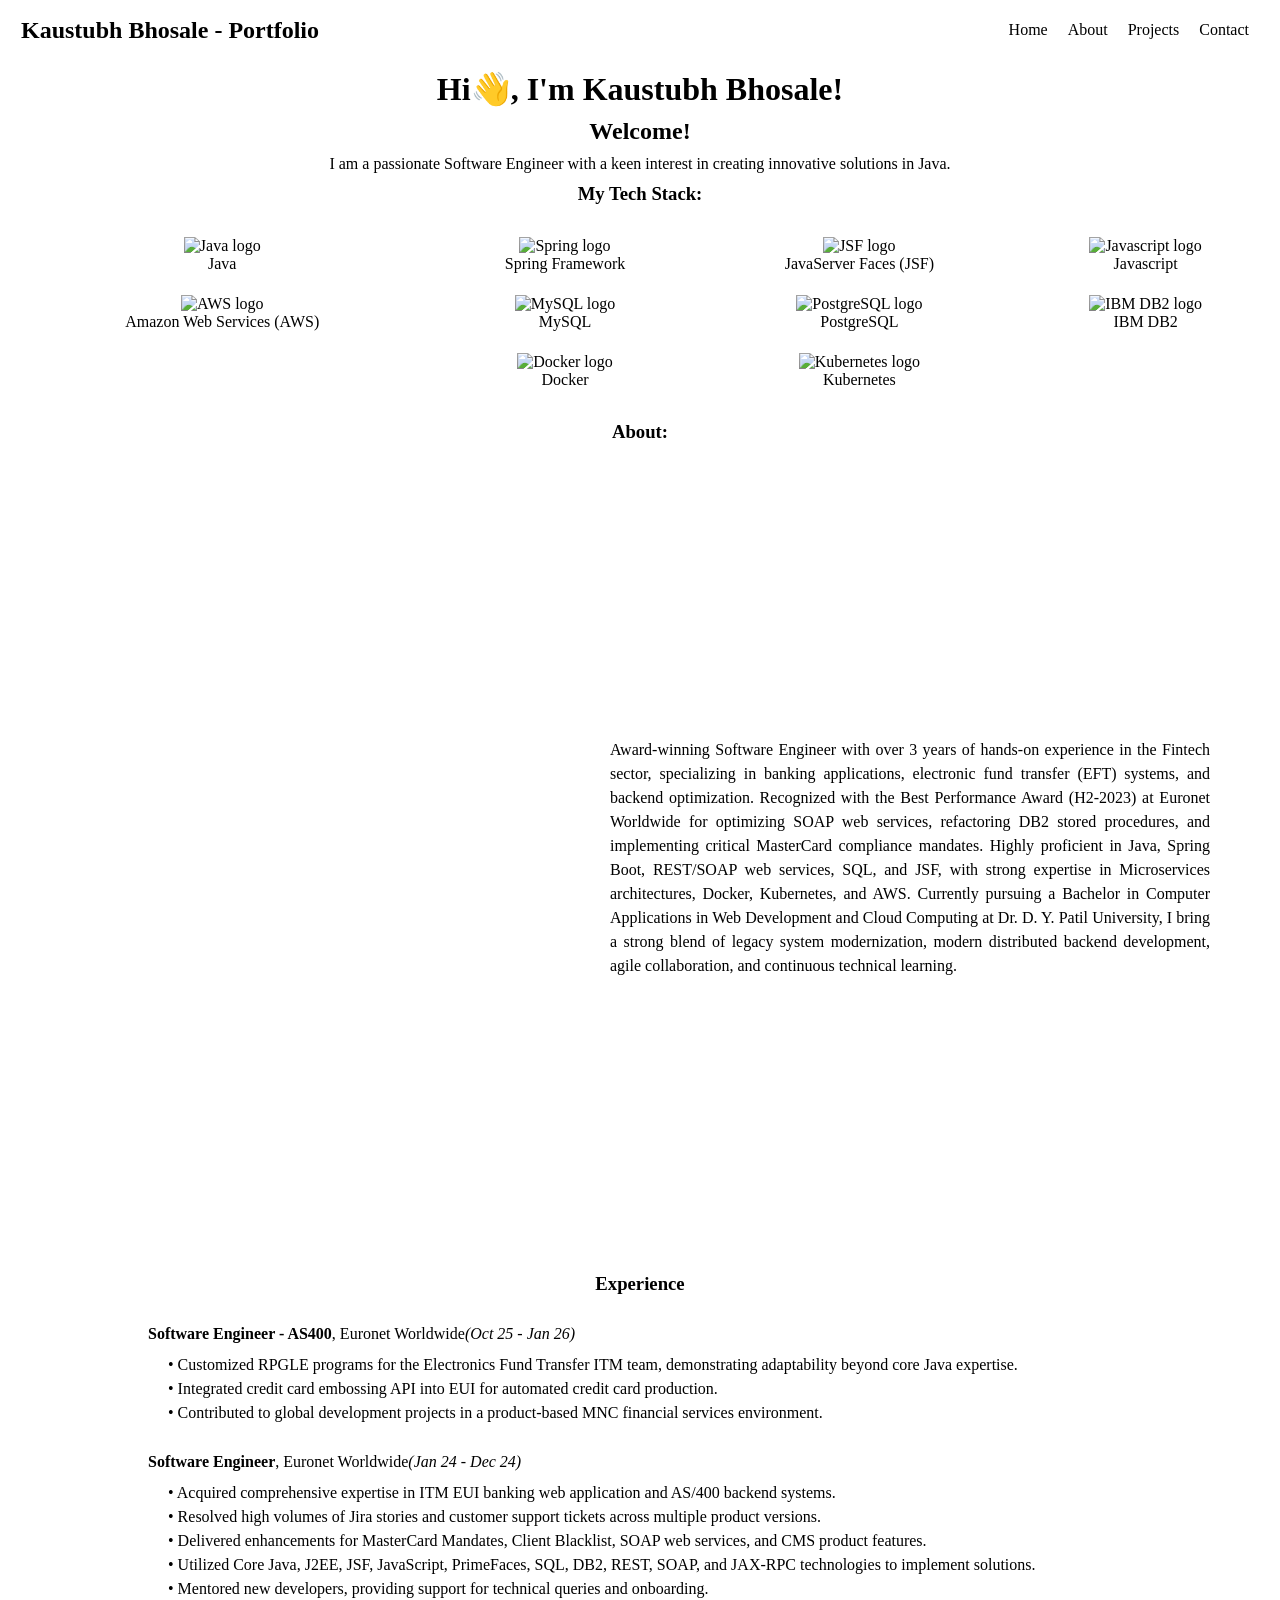
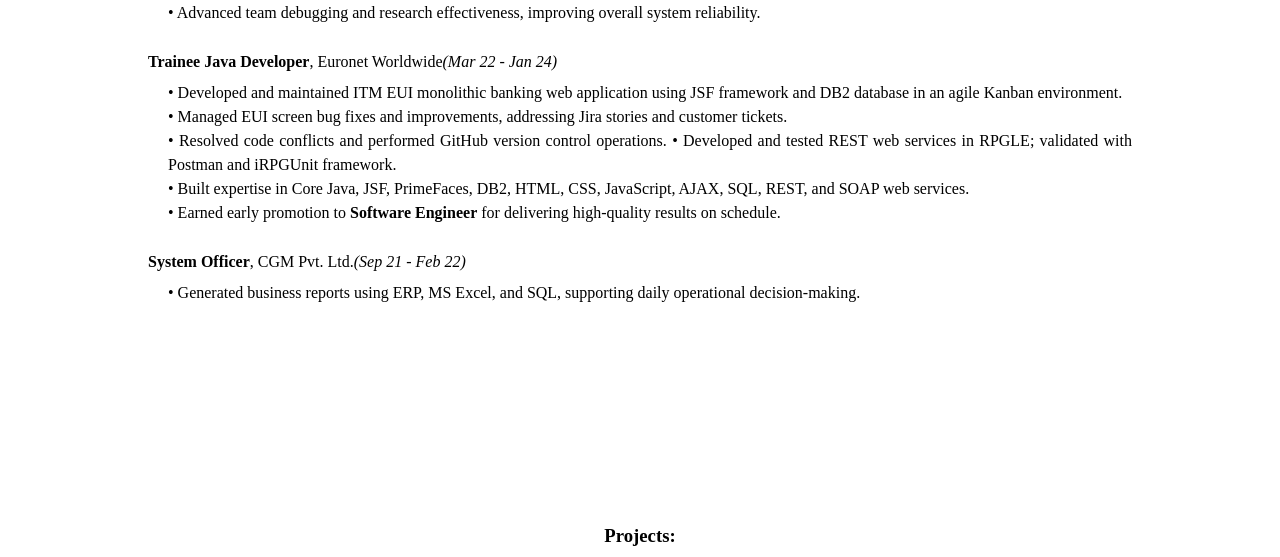
==== home.html @ 5d9f34da "Initial commit" ====
<!doctype html>
<html lang="en">
  <head>
    <meta charset="UTF-8" />
    <meta name="viewport" content="width=device-width, initial-scale=1.0" />
    <link rel="stylesheet" href="home.css" />
    <title>Kaustubh Bhosale - Portfolio</title>
  </head>
  <body>
    <div class="navbar">
      <h2>Kaustubh Bhosale - Portfolio</h2>

      <ul>
        <li><a href="#home">Home</a></li>
        <li><a href="#about">About</a></li>
        <li><a href="#projects">Projects</a></li>
        <li><a href="#contact">Contact</a></li>
      </ul>
    </div>

    <div class="container">
      <div class="home">
        <h1>Hi👋, I'm Kaustubh Bhosale!</h1>
        <h2>Welcome!</h2>
        <p>
          I am a passionate Software Engineer with a keen interest in creating
          innovative solutions in Java.
        </p>
        <h3>My Tech Stack:</h3>
        <div class="skills">
          <table>
            <tr>
              <td>
                <img
                  src="https://img.icons8.com/?size=100&id=13679&format=png&color=000000"
                  alt="Java logo"
                  title="Java logo"
                />
                <br />
                Java
              </td>
              <td>
                <img
                  src="https://img.icons8.com/?size=100&id=90519&format=png&color=000000"
                  alt="Spring logo"
                  title="Spring logo"
                />
                <br />
                Spring Framework
              </td>
              <td>
                <img
                  src="https://avatars.githubusercontent.com/u/4238769?v=4"
                  alt="JSF logo"
                  title="JSF logo"
                />
                <br />
                JavaServer Faces (JSF)
              </td>
              <td>
                <img
                  src="https://img.icons8.com/?size=100&id=108784&format=png&color=000000"
                  alt="Javascript logo"
                  title="Javascript logo"
                />
                <br />
                Javascript
              </td>
            </tr>
            <tr>
              <td>
                <img
                  src="https://img.icons8.com/?size=100&id=33039&format=png&color=000000"
                  alt="AWS logo"
                  title="AWS logo"
                />
                <br />
                Amazon Web Services (AWS)
              </td>
              <td>
                <img
                  src="https://img.icons8.com/?size=100&id=UFXRpPFebwa2&format=png&color=000000"
                  alt="MySQL logo"
                  title="MySQL logo"
                />
                <br />
                MySQL
              </td>
              <td>
                <img
                  src="https://img.icons8.com/?size=100&id=38561&format=png&color=000000"
                  alt="PostgreSQL logo"
                  title="PostgreSQL logo"
                />
                <br />
                PostgreSQL
              </td>
              <td>
                <img
                  src="https://www.ibm.com/content/dam/adobe-cms/instana/media_logo/IBM-DB2.png/_jcr_content/renditions/cq5dam.web.1280.1280.png"
                  alt="IBM DB2 logo"
                  title="IBM DB2 logo"
                />
                <br />
                IBM DB2
              </td>
            </tr>
            <tr>
              <td></td>
              <td>
                <img
                  src="https://img.icons8.com/?size=100&id=22813&format=png&color=000000"
                  alt="Docker logo"
                  title="Docker logo"
                />
                <br />
                Docker
              </td>
              <td>
                <img
                  src="https://img.icons8.com/?size=100&id=cvzmaEA4kC0o&format=png&color=000000"
                  alt="Kubernetes logo"
                  title="Kubernetes logo"
                />
                <br />
                Kubernetes
              </td>
            </tr>
          </table>
        </div>
      </div>
      <h3 style="text-align: center">About:</h3>
      <div class="about">
        <img src="" alt="me" />
        <p>
          Award-winning Software Engineer with over 3 years of hands-on
          experience in the Fintech sector, specializing in banking
          applications, electronic fund transfer (EFT) systems, and backend
          optimization. Recognized with the Best Performance Award (H2-2023) at
          Euronet Worldwide for optimizing SOAP web services, refactoring DB2
          stored procedures, and implementing critical MasterCard compliance
          mandates. Highly proficient in Java, Spring Boot, REST/SOAP web
          services, SQL, and JSF, with strong expertise in Microservices
          architectures, Docker, Kubernetes, and AWS. Currently pursuing a
          Bachelor in Computer Applications in Web Development and Cloud
          Computing at Dr. D. Y. Patil University, I bring a strong blend of
          legacy system modernization, modern distributed backend development,
          agile collaboration, and continuous technical learning.
        </p>
      </div>
      <h3 style="text-align: center">Experience</h3>
      <div class="experience">
        <b>Software Engineer - AS400</b>, Euronet Worldwide<i
          >(Oct 25 - Jan 26)</i
        >
        <p>
          • Customized RPGLE programs for the Electronics Fund Transfer ITM
          team, demonstrating adaptability beyond core Java expertise. <br />
          • Integrated credit card embossing API into EUI for automated credit
          card production.<br />
          • Contributed to global development projects in a product-based MNC
          financial services environment.
        </p>
        <br />
        <b>Software Engineer</b>, Euronet Worldwide<i>(Jan 24 - Dec 24)</i>
        <p>
          • Acquired comprehensive expertise in ITM EUI banking web application
          and AS/400 backend systems. <br />• Resolved high volumes of Jira
          stories and customer support tickets across multiple product versions.
          <br />• Delivered enhancements for MasterCard Mandates, Client
          Blacklist, SOAP web services, and CMS product features. <br />•
          Utilized Core Java, J2EE, JSF, JavaScript, PrimeFaces, SQL, DB2, REST,
          SOAP, and JAX-RPC technologies to implement solutions. <br />•
          Mentored new developers, providing support for technical queries and
          onboarding. <br />• Advanced team debugging and research
          effectiveness, improving overall system reliability.
        </p>
        <br />
        <b>Trainee Java Developer</b>, Euronet Worldwide<i>(Mar 22 - Jan 24)</i>
        <p>
          • Developed and maintained ITM EUI monolithic banking web application using JSF
          framework and DB2 database in an agile Kanban environment. <br />
          • Managed EUI screen bug fixes and improvements, addressing Jira stories and customer
          tickets. <br />
          • Resolved code conflicts and performed GitHub version control operations.
          • Developed and tested REST web services in RPGLE; validated with Postman and iRPGUnit
          framework. <br />
          • Built expertise in Core Java, JSF, PrimeFaces, DB2, HTML, CSS, JavaScript, AJAX, SQL,
          REST, and SOAP web services. <br />
          • Earned early promotion to <b>Software Engineer</b> for delivering high-quality results on
          schedule.
        </p>
        <br />
        <b>System Officer</b>, CGM Pvt. Ltd.<i>(Sep 21 - Feb 22)</i>
        <p>
         • Generated business reports using ERP, MS Excel, and SQL, supporting daily operational
          decision-making.
        </p>
      </div>
      <h3 style="text-align: center">Projects:</h3>
      <div class="projects"></div>
    </div>
  </body>
</html>
---- home.css ----
@import url("https://fonts.googleapis.com/css2?family=Libre+Caslon+Condensed:ital,wght@0,400..700;1,400..700&display=swap");

* {
  box-sizing: border-box;
  margin: 0;
  padding: 0;
  font-family: "Libre Caslon Condensed", serif;
}

.navbar {
  display: flex;
  height: 60px;
  background-color: transparent;
  align-items: center;
  justify-content: space-between;
  background-color: rgba(255, 255, 255, 0.2);
  backdrop-filter: blur(12px);
  -webkit-backdrop-filter: blur(12px);
  border-radius: 15px;
  border: 1px solid rgba(255, 255, 255, 0.2);
  width: 100%;
  padding: 0 20px;
  position: fixed;
  top: 0;
  left: 0;
  right: 0;
  z-index: 1000;
}

.navbar ul {
  display: flex;
  gap: 20px;
  list-style-type: none;
  padding: 10px;
}

.navbar a {
  color: #000;
  text-decoration: none;
  transition: color 0.3s ease;
}

.navbar a:hover {
  color: #3d3d3d;
}

.container {
  padding-top: 60px;
  z-index: 1;
}

.home {
  width: 100%;
  height: 100%;
  text-align: center;
}

.home h1,
p,
h3 {
  margin: 10px 0;
}

.skills {
  display: flex;
  width: 100%;
  flex-wrap: wrap;
  flex-direction: column;
  gap: 15px;
  padding: 10px;
  text-align: center;
}

.skills table {
  width: 100%;
}

.skills td {
  padding: 10px 0;
  text-align: center;
}

.skills img {
  height: 100px;
  width: auto;
}

.about {
  display: flex;
  flex-direction: row;
  align-items: center;
  justify-content: center;
  height: 90vh;
  width: 100%;
}

.about img {
  height: 200px;
  width: 500px;
  border-radius: 50%;
  margin: 0 20px;
}

.about p {
  max-width: 600px;
  text-align: justify;
  font-size: 16px;
  line-height: 1.5;
}

.experience {
  margin: 0 auto;
  border-radius: 10px;
  height: 90vh;
  width: 80%;
  padding: 20px;
}

.experience p {
  margin-left: 20px;
  text-align: justify;
  font-size: 16px;
  line-height: 1.5;
}
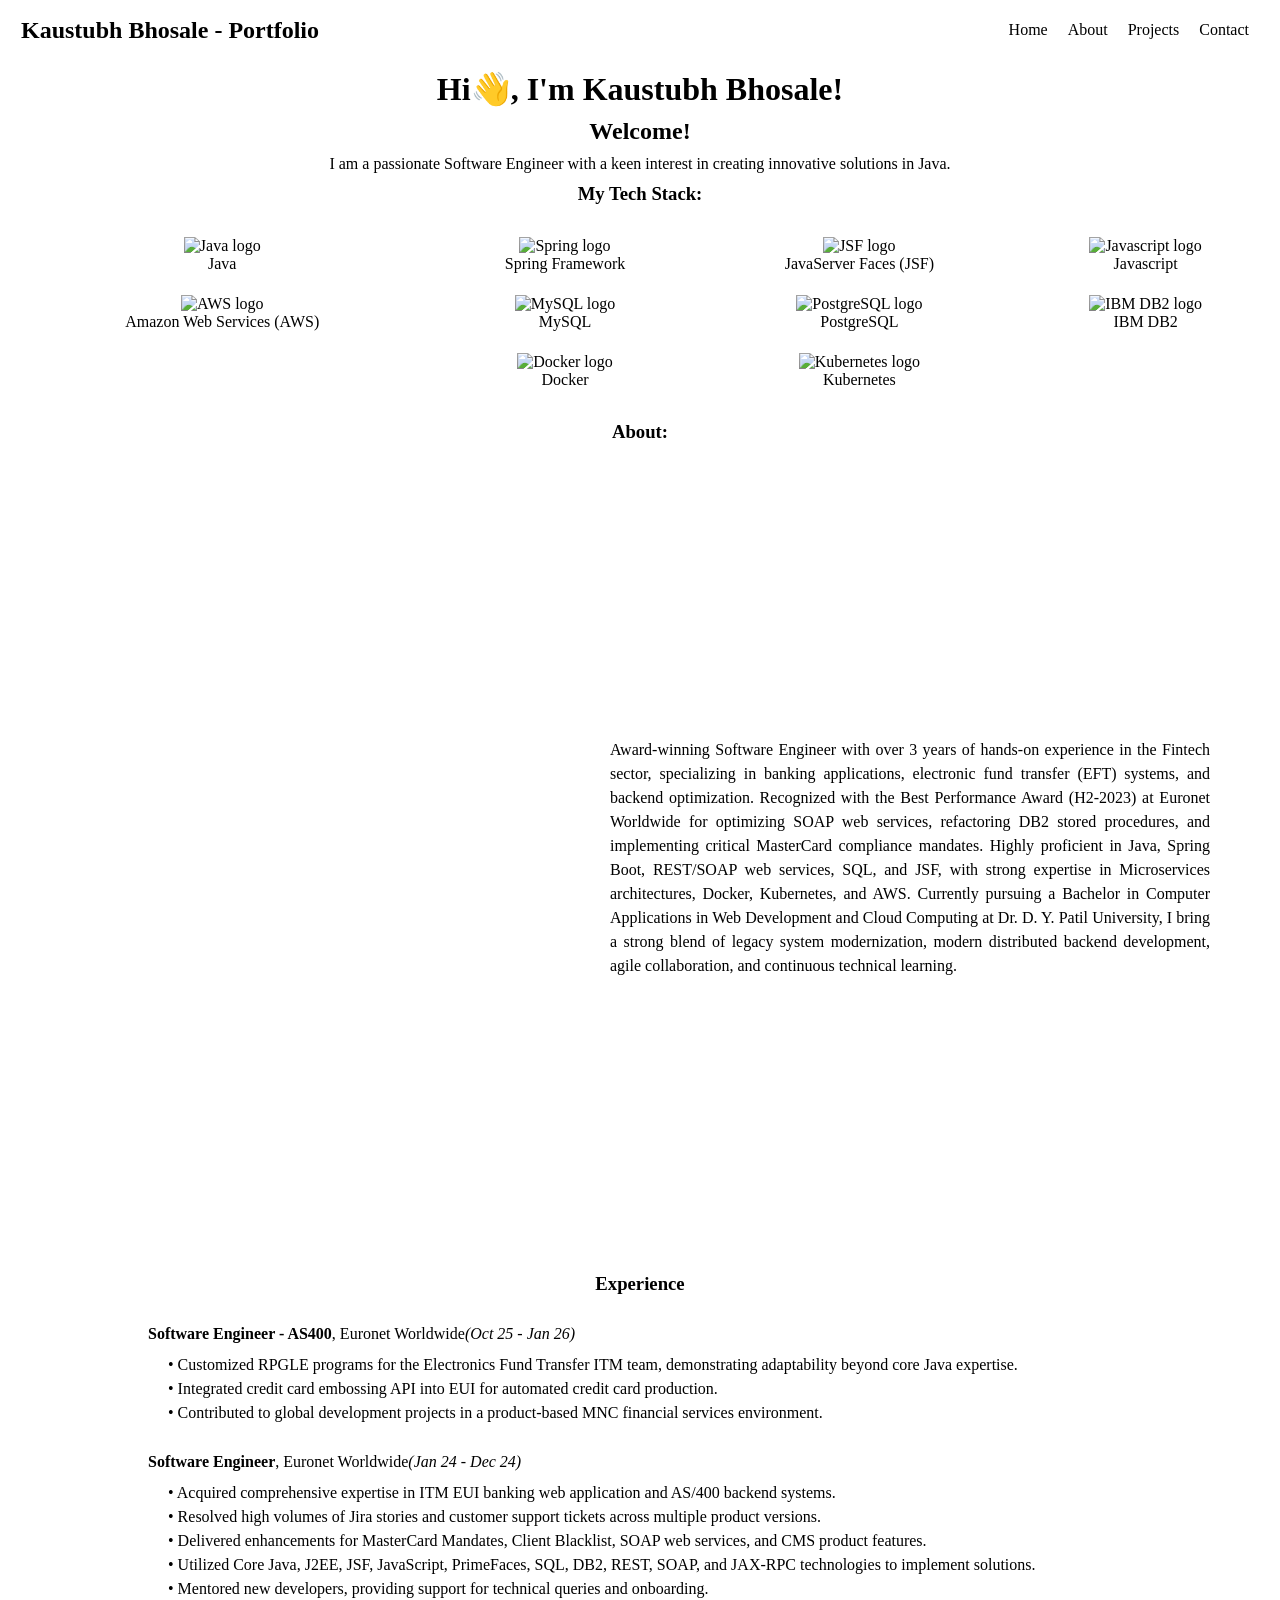
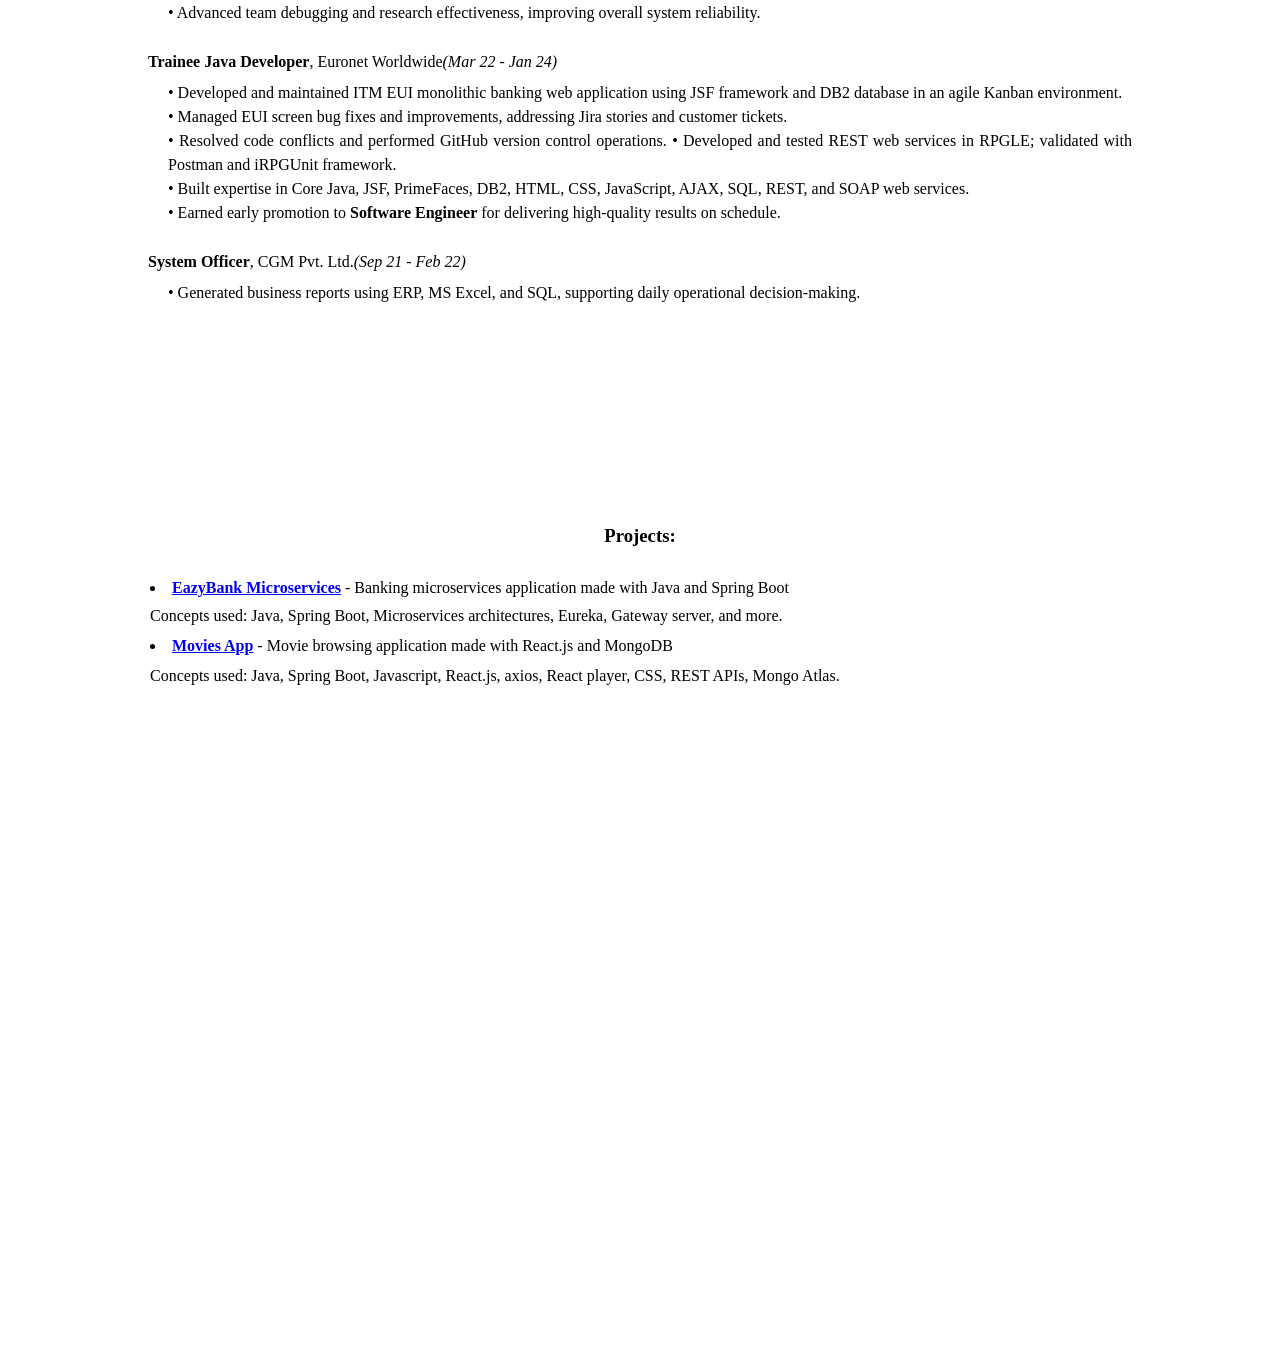
==== commit 1e9a19c2: "added projects session" ====
--- a/home.html
+++ b/home.html
@@ -198,7 +198,26 @@
         </p>
       </div>
       <h3 style="text-align: center">Projects:</h3>
-      <div class="projects"></div>
+      <div class="projects">
+        <table>
+          <tr>
+            <td>
+              <li><b><a href="https://github.com/kaustubh003/eazybank-microservices" target="_blank">EazyBank Microservices</a></b> - Banking microservices application made with Java and Spring Boot</li>
+              <p>Concepts used: Java, Spring Boot, Microservices architectures, Eureka, Gateway server, and more.</p>
+            </td>
+          </tr>
+          <tr>
+            <td>
+              <li><b><a href="https://github.com/kaustubh003/movies-app" target="_blank">Movies App</a></b> - Movie browsing application made with React.js and MongoDB</li>
+            </td>
+          </tr>
+          <tr>
+            <td>
+              <p>Concepts used: Java, Spring Boot, Javascript, React.js, axios, React player, CSS, REST APIs, Mongo Atlas.</p>
+            </td>
+          </tr>
+        </table>
+      </div>
     </div>
   </body>
 </html>
--- a/home.css
+++ b/home.css
@@ -121,4 +121,11 @@
   text-align: justify;
   font-size: 16px;
   line-height: 1.5;
+}
+
+.projects {
+  width: 80%;
+  height: 90vh;
+  margin: 0 auto;
+  padding: 20px;
 }
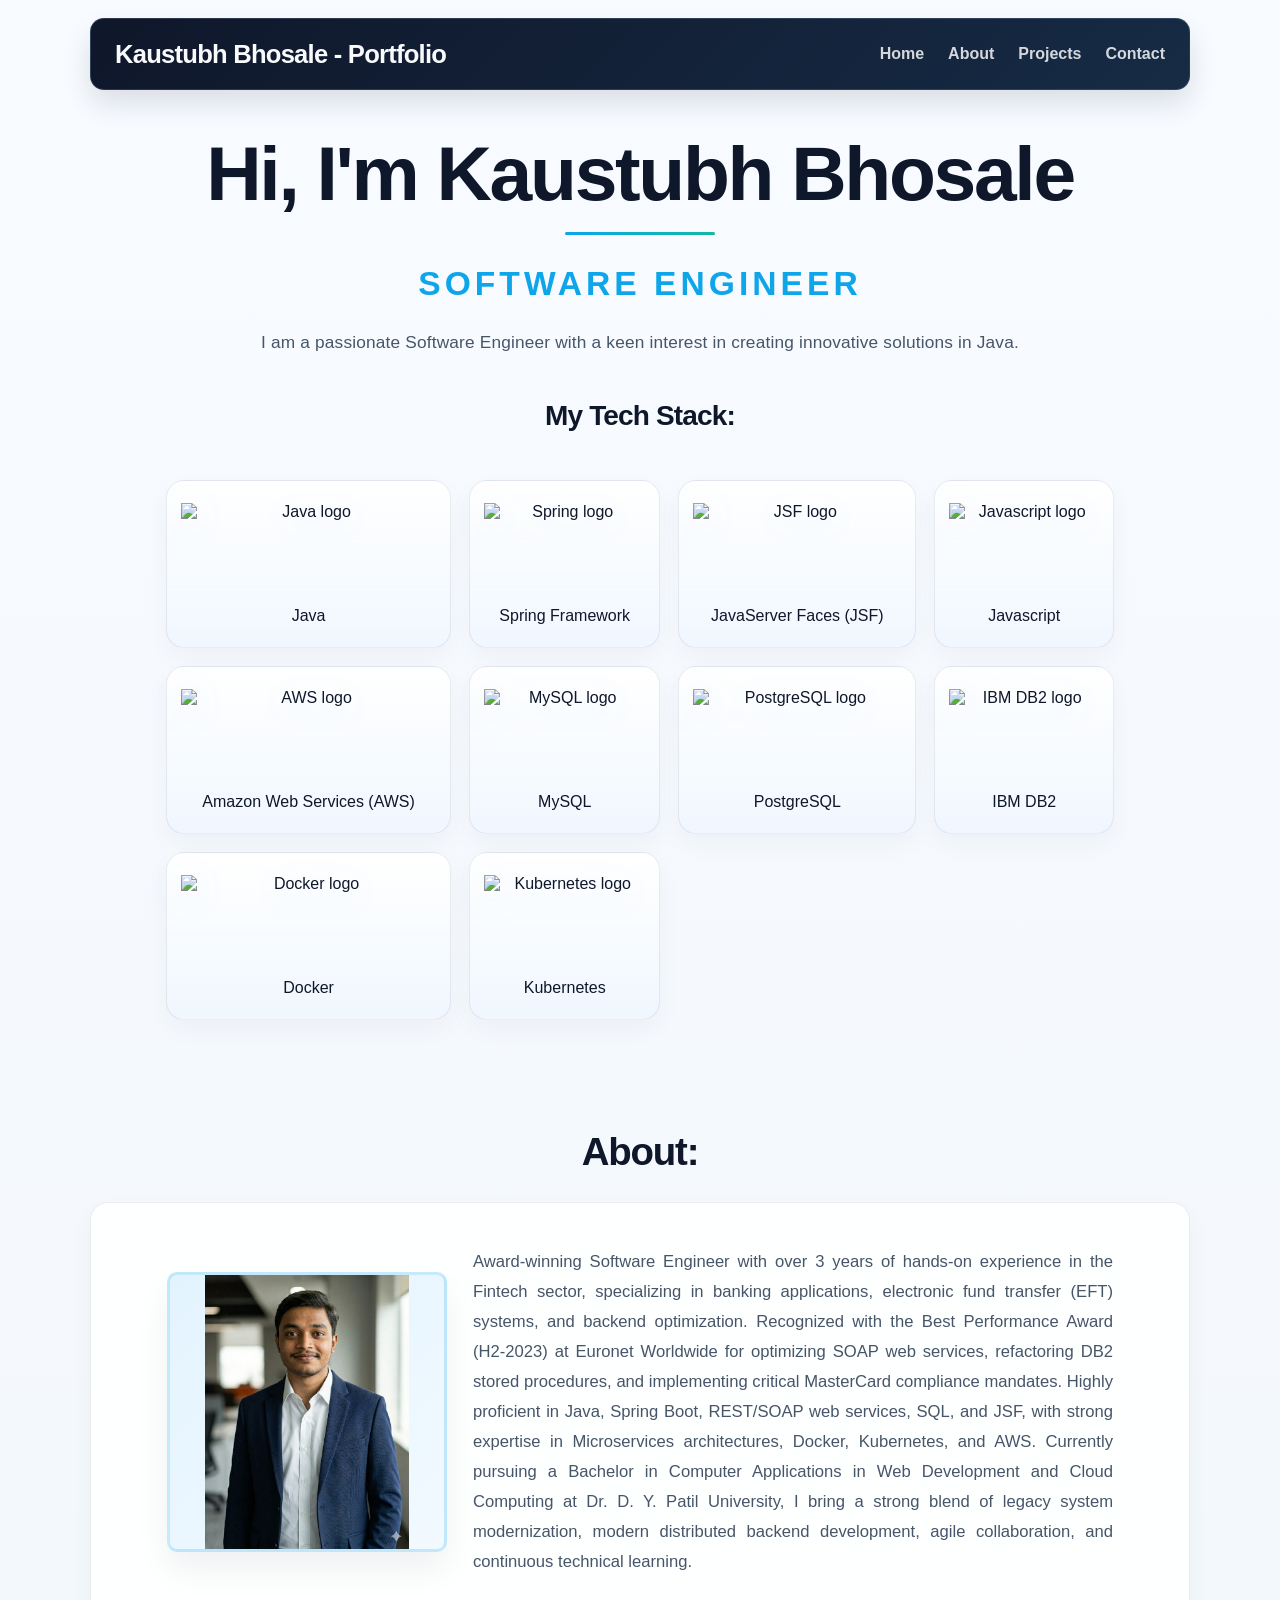
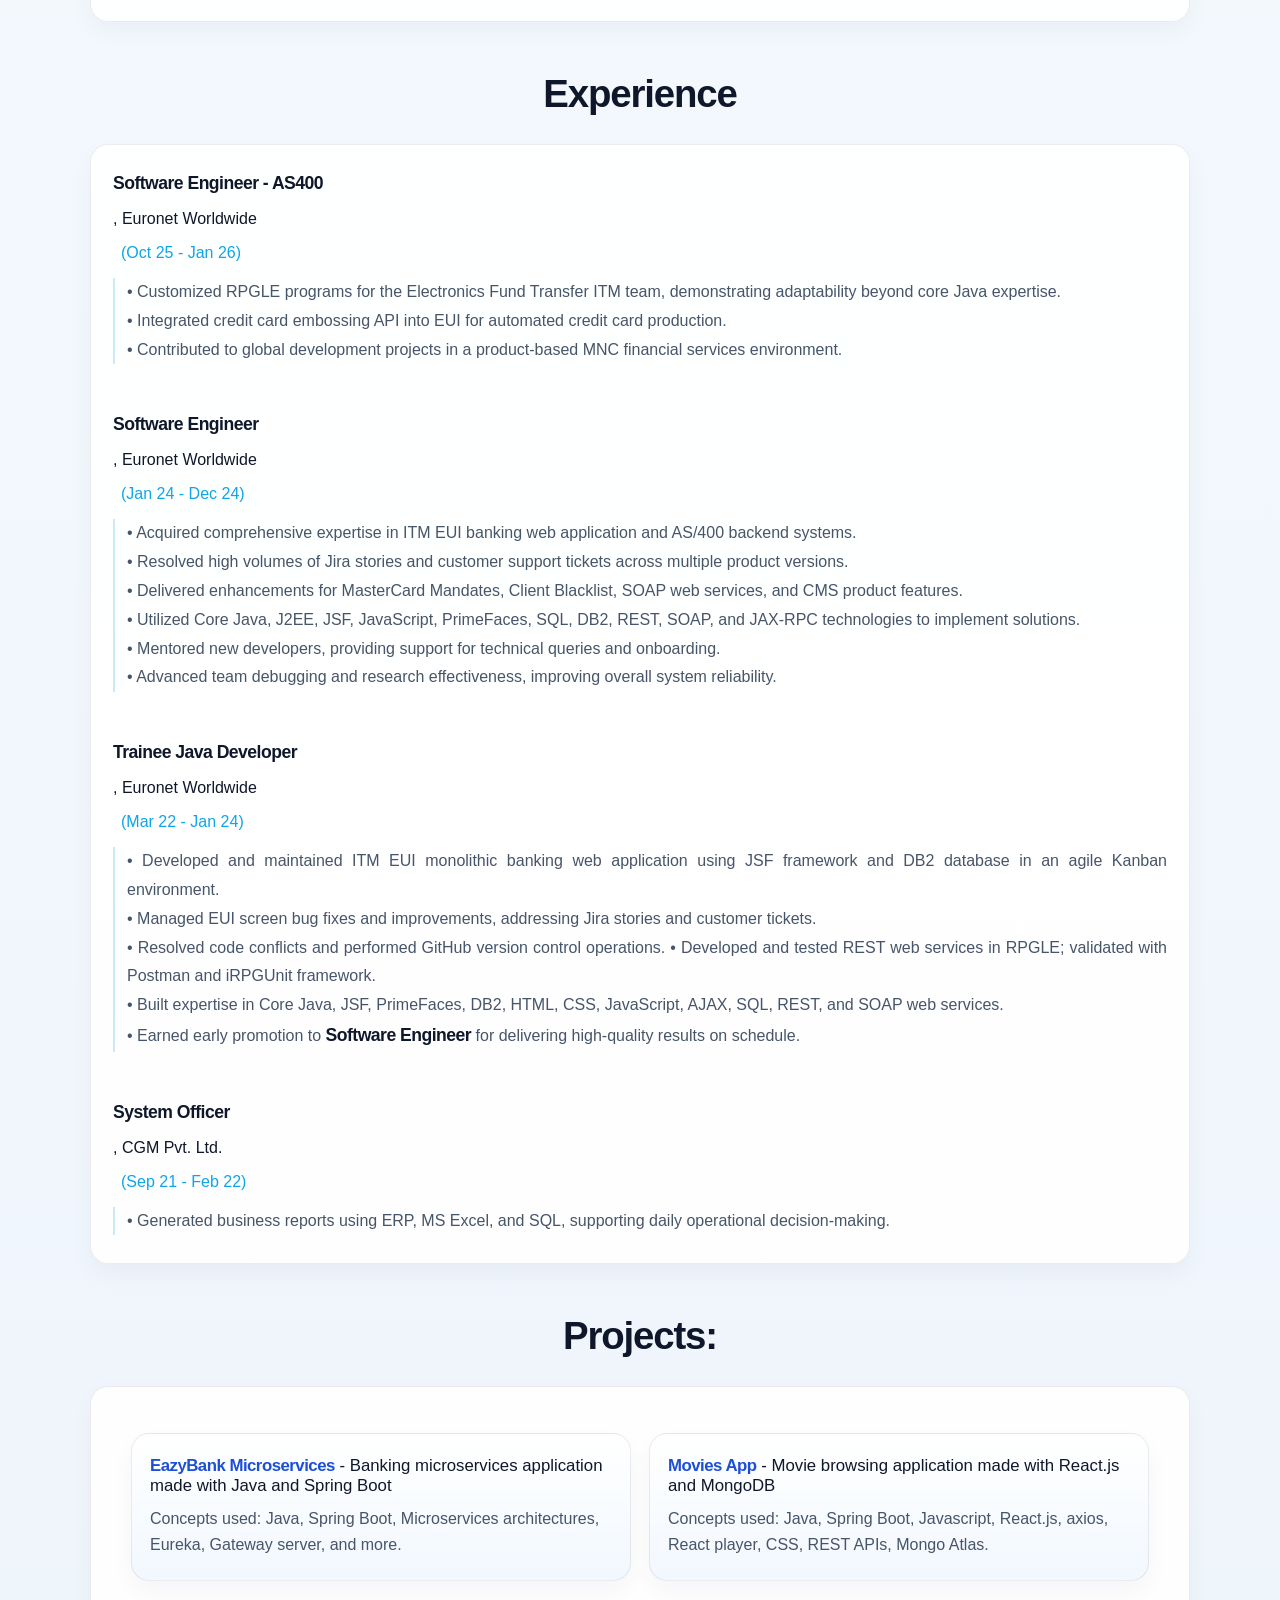
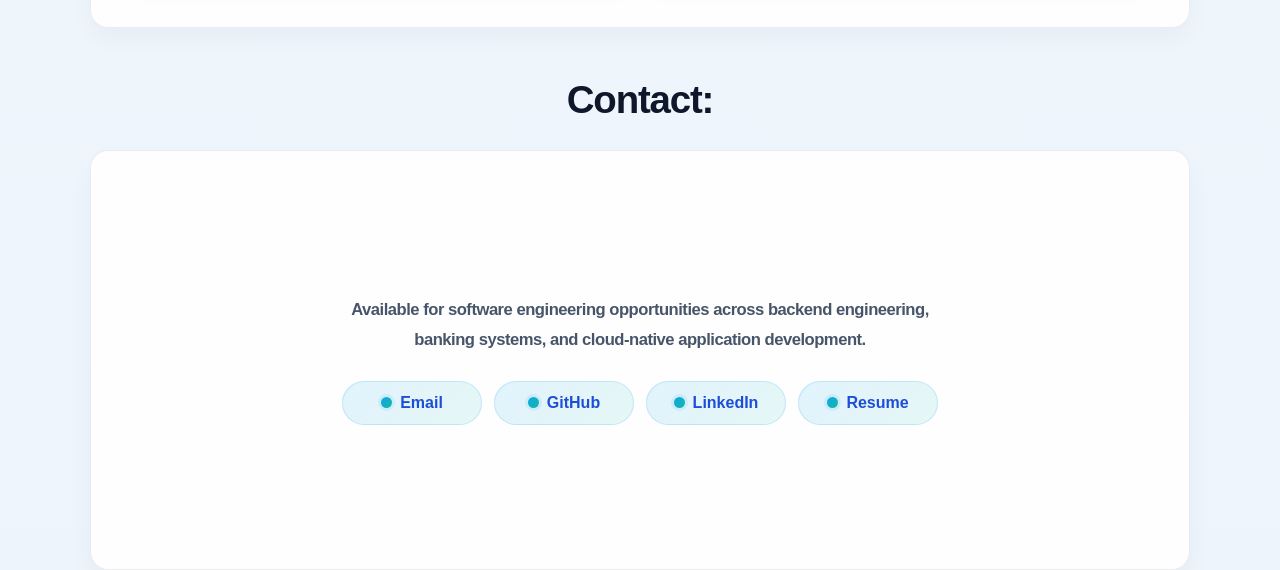
==== commit 66a1f428: "overhaul" ====
--- a/home.html
+++ b/home.html
@@ -19,9 +19,9 @@
     </div>
 
     <div class="container">
-      <div class="home">
-        <h1>Hi👋, I'm Kaustubh Bhosale!</h1>
-        <h2>Welcome!</h2>
+      <div class="home" id="home">
+        <h1>Hi, I'm Kaustubh Bhosale</h1>
+        <h2>Software Engineer</h2>
         <p>
           I am a passionate Software Engineer with a keen interest in creating
           innovative solutions in Java.
@@ -106,7 +106,6 @@
               </td>
             </tr>
             <tr>
-              <td></td>
               <td>
                 <img
                   src="https://img.icons8.com/?size=100&id=22813&format=png&color=000000"
@@ -130,8 +129,11 @@
         </div>
       </div>
       <h3 style="text-align: center">About:</h3>
-      <div class="about">
-        <img src="" alt="me" />
+      <div class="about" id="about">
+        <img
+          src="resources/img/me.png"
+          alt="Me"
+        />
         <p>
           Award-winning Software Engineer with over 3 years of hands-on
           experience in the Fintech sector, specializing in banking
@@ -198,26 +200,38 @@
         </p>
       </div>
       <h3 style="text-align: center">Projects:</h3>
-      <div class="projects">
+      <div class="projects" id="projects">
         <table>
           <tr>
             <td>
               <li><b><a href="https://github.com/kaustubh003/eazybank-microservices" target="_blank">EazyBank Microservices</a></b> - Banking microservices application made with Java and Spring Boot</li>
               <p>Concepts used: Java, Spring Boot, Microservices architectures, Eureka, Gateway server, and more.</p>
             </td>
-          </tr>
-          <tr>
             <td>
-              <li><b><a href="https://github.com/kaustubh003/movies-app" target="_blank">Movies App</a></b> - Movie browsing application made with React.js and MongoDB</li>
-            </td>
-          </tr>
-          <tr>
-            <td>
+              <li><b><a href="https://github.com/kaustubh003/movies-app-client" target="_blank">Movies App</a></b> - Movie browsing application made with React.js and MongoDB</li>
               <p>Concepts used: Java, Spring Boot, Javascript, React.js, axios, React player, CSS, REST APIs, Mongo Atlas.</p>
             </td>
           </tr>
         </table>
       </div>
+
+      <h3 style="text-align: center">Contact:</h3>
+      <div class="about contact-card" id="contact">
+        <div class="contact-content">
+          <p>
+            <b>
+            Available for software engineering opportunities across backend engineering,
+            banking systems, and cloud-native application development.
+            </b>
+          </p>
+          <div class="contact-links">
+            <a href="mailto:kaustubhbhosale003@gmail.com" aria-label="Email">Email</a>
+            <a href="https://github.com/kaustubh003" target="_blank" rel="noreferrer" aria-label="GitHub">GitHub</a>
+            <a href="https://www.linkedin.com/in/kaustubhbhosale003" target="_blank" rel="noreferrer" aria-label="LinkedIn">LinkedIn</a>
+            <a href="resources/Kaustubh_Bhosale_Resume.pdf" target="_blank" aria-label="Resume">Resume</a>
+          </div>
+        </div>
+      </div>
     </div>
   </body>
 </html>
--- a/home.css
+++ b/home.css
@@ -1,131 +1,416 @@
 @import url("https://fonts.googleapis.com/css2?family=Libre+Caslon+Condensed:ital,wght@0,400..700;1,400..700&display=swap");
+
+:root {
+  --bg-light: #f4f8fb;
+  --bg-soft: #edf5ff;
+  --card-bg: rgba(255, 255, 255, 0.9);
+  --card-border: rgba(15, 23, 42, 0.08);
+  --text: #0f172a;
+  --muted: #475569;
+  --primary: #0f172a;
+  --primary-strong: #1d4ed8;
+  --secondary: #0ea5e9;
+  --accent: #14b8a6;
+  --chip: #e0f2fe;
+  --shadow: rgba(15, 23, 42, 0.08);
+}
 
 * {
   box-sizing: border-box;
   margin: 0;
   padding: 0;
-  font-family: "Libre Caslon Condensed", serif;
+  font-family: "Segoe UI", Tahoma, Geneva, Verdana, sans-serif;
+}
+
+html {
+  scroll-behavior: smooth;
+}
+
+body {
+  background: linear-gradient(180deg, #f8fbff 0%, #edf4fb 100%);
+  color: var(--text);
+}
+
+h1,
+h2,
+h3,
+b {
+  letter-spacing: -0.03em;
+  font-weight: 700;
+}
+
+p,
+li,
+a,
+i,
+span,
+tr,
+td {
+  font-family: "Segoe UI", Tahoma, Geneva, Verdana, sans-serif;
 }
 
 .navbar {
-  display: flex;
-  height: 60px;
-  background-color: transparent;
+  position: fixed;
+  top: 18px;
+  left: 50%;
+  transform: translateX(-50%);
+  display: flex;
+  width: min(1100px, calc(100% - 28px));
+  height: 72px;
   align-items: center;
   justify-content: space-between;
-  background-color: rgba(255, 255, 255, 0.2);
-  backdrop-filter: blur(12px);
-  -webkit-backdrop-filter: blur(12px);
-  border-radius: 15px;
-  border: 1px solid rgba(255, 255, 255, 0.2);
-  width: 100%;
-  padding: 0 20px;
-  position: fixed;
-  top: 0;
-  left: 0;
-  right: 0;
+  background: linear-gradient(135deg, #0f172a, #162b45);
+  border: 1px solid rgba(148, 163, 184, 0.22);
+  border-radius: 14px;
+  padding: 0 24px;
+  box-shadow: 0 14px 28px rgba(15, 23, 42, 0.12);
   z-index: 1000;
 }
 
+.navbar h2 {
+  font-size: clamp(1.1rem, 2vw, 1.6rem);
+  color: #f8fafc;
+  font-weight: 700;
+}
+
 .navbar ul {
   display: flex;
-  gap: 20px;
+  align-items: center;
+  gap: 24px;
   list-style-type: none;
-  padding: 10px;
 }
 
 .navbar a {
-  color: #000;
+  color: rgba(255, 255, 255, 0.82);
   text-decoration: none;
-  transition: color 0.3s ease;
+  font-weight: 600;
+  transition: color 0.25s ease, transform 0.25s ease;
 }
 
 .navbar a:hover {
-  color: #3d3d3d;
+  color: #7dd3fc;
+  transform: translateY(-1px);
 }
 
 .container {
-  padding-top: 60px;
+  width: min(1200px, calc(100% - 32px));
+  margin: 0 auto;
+  padding-top: 110px;
   z-index: 1;
 }
 
 .home {
-  width: 100%;
-  height: 100%;
+  min-height: 88vh;
+  display: flex;
+  flex-direction: column;
+  align-items: center;
+  justify-content: center;
   text-align: center;
-}
-
-.home h1,
-p,
-h3 {
-  margin: 10px 0;
+  padding: 24px 20px 34px;
+}
+
+.home h1 {
+  font-size: clamp(2.6rem, 6vw, 4.8rem);
+  line-height: 1.04;
+  margin-bottom: 12px;
+  color: var(--primary);
+  font-weight: 800;
+}
+
+.home h1::after {
+  content: "";
+  display: block;
+  width: 150px;
+  height: 3px;
+  margin: 18px auto 0;
+  border-radius: 999px;
+  background: linear-gradient(90deg, var(--secondary), var(--accent));
+}
+
+.home h2 {
+  font-size: clamp(1.3rem, 2.7vw, 2.1rem);
+  color: var(--secondary);
+  margin: 18px 0 14px;
+  font-weight: 700;
+  letter-spacing: 0.12em;
+  text-transform: uppercase;
+}
+
+.home p {
+  max-width: 760px;
+  margin: 10px auto 18px;
+  color: var(--muted);
+  font-size: 1.08rem;
+  line-height: 1.8;
+  letter-spacing: 0.01em;
+}
+
+.home h3 {
+  margin-top: 24px;
+  margin-bottom: 12px;
+  font-size: 1.75rem;
+  color: var(--primary);
 }
 
 .skills {
-  display: flex;
-  width: 100%;
-  flex-wrap: wrap;
-  flex-direction: column;
-  gap: 15px;
-  padding: 10px;
-  text-align: center;
+  width: min(1000px, 100%);
+  margin: 0 auto;
+  padding: 18px 8px 8px;
 }
 
 .skills table {
   width: 100%;
+  border-collapse: separate;
+  border-spacing: 18px;
 }
 
 .skills td {
-  padding: 10px 0;
+  background: linear-gradient(180deg, rgba(255, 255, 255, 0.98), rgba(239, 246, 255, 0.82));
+  border: 1px solid var(--card-border);
+  border-radius: 18px;
+  padding: 22px 14px;
   text-align: center;
+  color: var(--text);
+  box-shadow: 0 10px 24px rgba(15, 23, 42, 0.04);
+  transition: transform 0.2s ease, border-color 0.2s ease, box-shadow 0.2s ease;
+}
+
+.skills td:hover {
+  transform: translateY(-4px);
+  border-color: rgba(14, 165, 233, 0.22);
+  box-shadow: 0 14px 30px rgba(15, 23, 42, 0.06);
 }
 
 .skills img {
-  height: 100px;
+  display: block;
+  height: 74px;
   width: auto;
+  margin: 0 auto 12px;
+  filter: drop-shadow(0 6px 16px rgba(59, 130, 246, 0.1));
+}
+
+.about,
+.experience,
+.projects {
+  width: min(1100px, 100%);
+  margin: 28px auto 0;
+  padding: 28px 22px;
+  border: 1px solid var(--card-border);
+  border-radius: 18px;
+  background: var(--card-bg);
+  box-shadow: 0 10px 24px rgba(15, 23, 42, 0.04);
+}
+
+h3[style*="text-align: center"] {
+  margin-top: 50px;
+  margin-bottom: 10px;
+  font-size: clamp(1.7rem, 3vw, 2.4rem);
+  color: var(--primary);
 }
 
 .about {
   display: flex;
-  flex-direction: row;
   align-items: center;
   justify-content: center;
-  height: 90vh;
+  gap: 26px;
+  min-height: 420px;
+}
+
+.about img {
+  flex: 0 0 280px;
+  height: 280px;
+  width: auto;
+  object-fit: contain;
+  border-radius: 10px;
+  border: 3px solid rgba(14, 165, 233, 0.18);
+  background: linear-gradient(135deg, rgba(224, 242, 254, 0.9), rgba(240, 249, 255, 0.9));
+  box-shadow: 0 18px 34px rgba(15, 23, 42, 0.06);
+}
+
+.about p {
+  max-width: 640px;
+  text-align: justify;
+  font-size: 1.04rem;
+  line-height: 1.8;
+  color: var(--muted);
+}
+
+.about a {
+  color: var(--primary-strong);
+  text-decoration: none;
+}
+
+.about a:hover {
+  text-decoration: underline;
+}
+
+.contact-card {
+  display: flex;
+  align-items: center;
+  justify-content: center;
+  text-align: center;
+}
+
+.contact-content {
+  display: flex;
+  flex-direction: column;
+  gap: 18px;
+  align-items: center;
+}
+
+.contact-content p {
+  text-align: center;
+}
+
+.contact-links {
+  display: flex;
+  flex-wrap: wrap;
+  justify-content: center;
+  gap: 12px;
+  align-items: center;
+  margin-top: 8px;
+}
+
+.contact-links a {
+  position: relative;
+  display: inline-flex;
+  align-items: center;
+  justify-content: center;
+  gap: 8px;
+  min-width: 140px;
+  padding: 12px 18px;
+  border-radius: 999px;
+  background: linear-gradient(135deg, rgba(14, 165, 233, 0.12), rgba(20, 184, 166, 0.1));
+  border: 1px solid rgba(14, 165, 233, 0.18);
+  font-weight: 700;
+  color: var(--primary-strong);
+  transition: transform 0.2s ease, box-shadow 0.2s ease, border-color 0.2s ease;
+}
+
+.contact-links a::before {
+  content: "";
+  width: 11px;
+  height: 11px;
+  border-radius: 50%;
+  background: linear-gradient(135deg, var(--secondary), var(--accent));
+  box-shadow: 0 0 0 3px rgba(14, 165, 233, 0.1);
+}
+
+.contact-links a:hover {
+  transform: translateY(-2px);
+  box-shadow: 0 10px 20px rgba(14, 165, 233, 0.08);
+  border-color: rgba(14, 165, 233, 0.3);
+  text-decoration: none;
+}
+
+.experience {
+  display: flex;
+  flex-direction: column;
+  gap: 16px;
+}
+
+.experience b {
+  font-size: 1.1rem;
+  color: var(--primary);
+}
+
+.experience i {
+  color: var(--secondary);
+  font-style: normal;
+  margin-left: 8px;
+}
+
+.experience p {
+  margin-left: 0;
+  text-align: justify;
+  font-size: 1rem;
+  color: var(--muted);
+  line-height: 1.8;
+  padding-left: 12px;
+  border-left: 2px solid rgba(14, 165, 233, 0.22);
+}
+
+.projects table {
   width: 100%;
-}
-
-.about img {
-  height: 200px;
-  width: 500px;
-  border-radius: 50%;
-  margin: 0 20px;
-}
-
-.about p {
-  max-width: 600px;
-  text-align: justify;
-  font-size: 16px;
-  line-height: 1.5;
-}
-
-.experience {
-  margin: 0 auto;
-  border-radius: 10px;
-  height: 90vh;
-  width: 80%;
-  padding: 20px;
-}
-
-.experience p {
-  margin-left: 20px;
-  text-align: justify;
-  font-size: 16px;
-  line-height: 1.5;
-}
-
-.projects {
-  width: 80%;
-  height: 90vh;
-  margin: 0 auto;
-  padding: 20px;
-}+  border-collapse: separate;
+  border-spacing: 18px;
+}
+
+.projects td {
+  vertical-align: top;
+  width: 50%;
+  padding: 22px 18px;
+  border-radius: 18px;
+  background: linear-gradient(180deg, rgba(255, 255, 255, 0.96), rgba(239, 246, 255, 0.8));
+  border: 1px solid var(--card-border);
+  box-shadow: 0 10px 22px rgba(15, 23, 42, 0.04);
+}
+
+.projects li {
+  list-style: none;
+  margin-bottom: 8px;
+  font-size: 1.05rem;
+  color: var(--text);
+}
+
+.projects a {
+  color: var(--primary-strong);
+  text-decoration: none;
+}
+
+.projects a:hover {
+  text-decoration: underline;
+}
+
+.projects p {
+  color: var(--muted);
+  line-height: 1.6;
+  margin-top: 10px;
+}
+
+@media (max-width: 760px) {
+  .navbar {
+    position: static;
+    transform: none;
+    margin: 12px auto 0;
+    width: min(100% - 16px, 1040px);
+    padding: 12px 16px;
+    height: auto;
+    flex-direction: column;
+    gap: 12px;
+  }
+
+  .navbar ul {
+    flex-wrap: wrap;
+    justify-content: center;
+    gap: 12px 20px;
+  }
+
+  .container {
+    padding-top: 24px;
+  }
+
+  .about {
+    flex-direction: column;
+    text-align: center;
+  }
+
+  .about p {
+    text-align: left;
+  }
+
+  .projects table,
+  .skills table {
+    display: block;
+  }
+
+  .projects td,
+  .skills td {
+    display: block;
+    width: 100%;
+  }
+
+  .skills td {
+    margin-bottom: 12px;
+  }
+}
